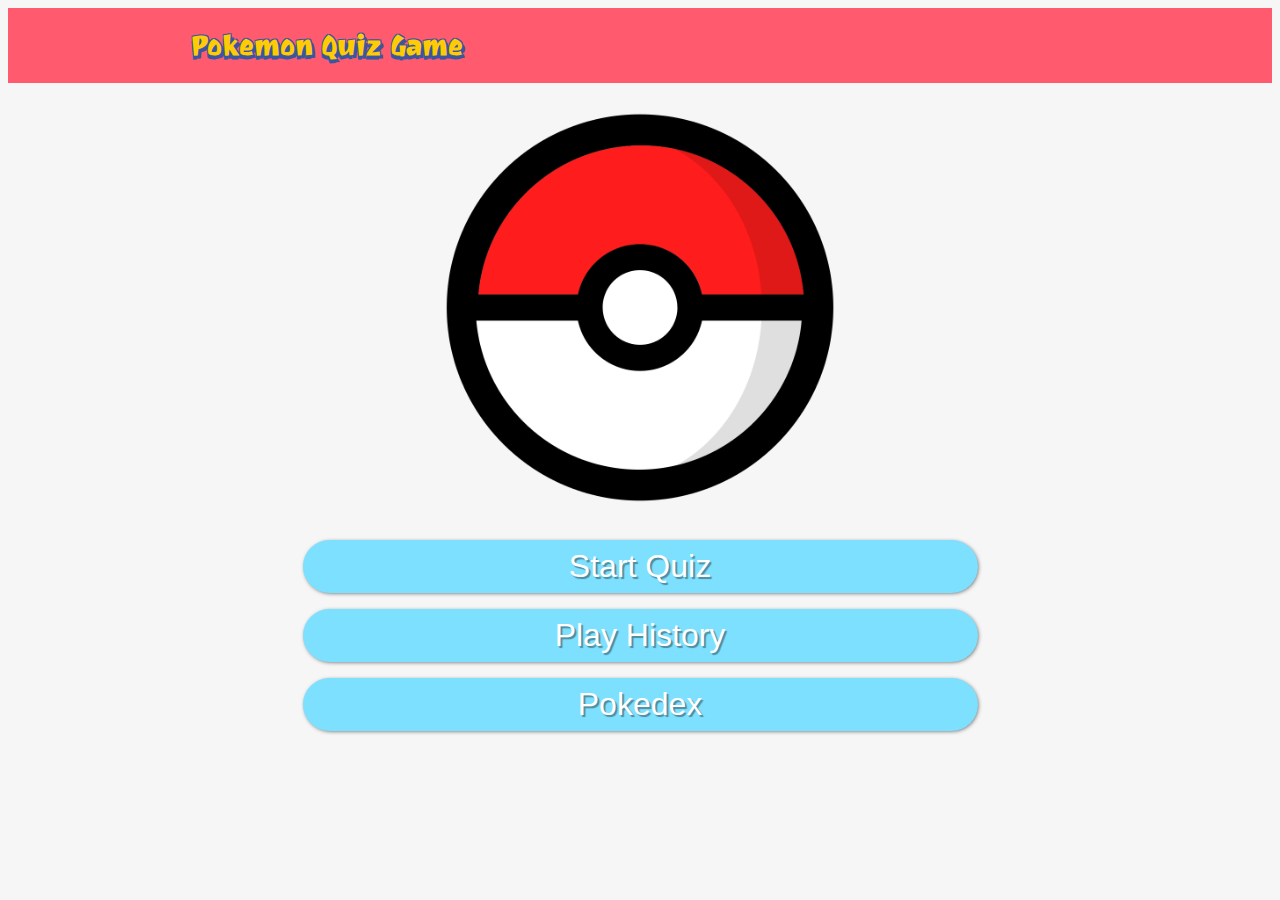
==== index.html @ 1983422f "Fixed headers and removing resetButton for now" ====
<!DOCTYPE html>
<html lang="en">
<head>
  <meta charset="UTF-8">
  <meta name="viewport" content="width=device-width, initial-scale=1.0">
  <title>AJAX Project</title>
  <link href="https://fonts.googleapis.com/css?family=Joti+One" rel="stylesheet">
  <link rel="stylesheet" crossorigin="anonymous"
  href="https://cdnjs.cloudflare.com/ajax/libs/font-awesome/5.14.0/css/all.min.css"
  integrity="sha512-1PKOgIY59xJ8Co8+NE6FZ+LOAZKjy+KY8iq0G4B3CyeY6wYHN3yt9PW0XpSriVlkMXe40PTKnXrLnZ9+fkDaog==">
  <link rel="icon" href="images/favicon.ico">
  <link rel="stylesheet" href="css/reset.css">
  <link rel="stylesheet" href="css/layout.css">
  <link rel="stylesheet" href="css/styles.css">

</head>
<body>
  <!-- modal -->
  <div class="modal-background hidden">
    <div class="modal">
      <div class="modal-text row justify-center">
        <h1>What is your name?</h1>
        <input type="text" name="name" id="name" minlength="2">
      </div>
      <div class="row justify-evenly">
        <button id="cancel">Cancel</button>
        <button type="submit" id="submit">Submit</button>
      </div>
    </div>
  </div>
  <header>
    <div class="nav row container">
      <h1 class="navh1 pokemon-font">Pokemon Quiz Game</h1>
      <h2 class="navh2 pokemon-font hidden"><a href="#">Home</a></h2>
    </div>
  </header>
    <main>
      <!-- dataview for home -->
      <div class="container" data-view="home">
        <div class="logo row justify-center">
          <img src="images/pokeball.png" alt="">
        </div>
        <div id="start" class="row justify-center">
          <button>Start Quiz</button>
        </div>
        <div class="row justify-center">
          <button>Play History</button>
        </div>
        <div class="row justify-center">
          <button>Pokedex</button>
        </div>
      </div>

      <!-- dataview for quiz -->
      <div id="quiz" class="container hidden" data-view="quiz">
        <div class="row justify-center">
          <div class="progress-circles row justify-evenly">
            <div class="col-tenth text-center text-center"><i class="fas fa-circle"></i></div>
            <div class="col-tenth text-center"><i class="fas fa-circle"></i></div>
            <div class="col-tenth text-center"><i class="fas fa-circle"></i></div>
            <div class="col-tenth text-center"><i class="fas fa-circle"></i></div>
            <div class="col-tenth text-center"><i class="fas fa-circle"></i></div>
            <div class="col-tenth text-center"><i class="fas fa-circle"></i></div>
            <div class="col-tenth text-center"><i class="fas fa-circle"></i></div>
            <div class="col-tenth text-center"><i class="fas fa-circle"></i></div>
            <div class="col-tenth text-center"><i class="fas fa-circle"></i></div>
            <div class="col-tenth text-center"><i class="fas fa-circle"></i></div>
          </div>
        </div> <!--end of progress-circles row-->
        <div class="row quizImage justify-center">

        </div>
      </div>
    </main>
  <script src="js/lodash.js"></script>
  <script src="js/data.js"></script>
  <script src="js/main.js"></script>
</body>
</html>
---- css/layout.css ----
.hidden {
  display: none !important;
}

.container {
  max-width: 575px;
  margin: 0 auto;
  padding: 0 1.5rem;
}

.row {
  display: flex;
  flex-wrap: wrap;
}

.column-full,
.column-half {
  width: 100%;
}

.justify-evenly {
  justify-content: space-evenly;
}

.justify-center {
    justify-content: center;
}

.justify-end {
  justify-content: flex-end;
}

.row img {
  width: 75%;
}

.row button {
  margin-bottom: 2rem;
}

/* For desktop screens */
@media screen and (min-width: 768px) {
  .container {
    max-width: 900px;
  }

  .column-full,
  .column-half {
    padding: 0 0.75rem;
  }

  .column-half {
    width: 40%;
  }

  .logo img {
      width: 100%;
  }

  .row img {
      width: 50%;
  }

  .row button {
    margin-bottom: 0.5rem;
  }

}
---- css/styles.css ----
.pokemon-font {
  font-family: 'Joti One', cursive;
  color: #FFCB04;
  text-shadow: 3px 3px 0 #39569E,
    -1px -1px 0 #39569E,
    1px -1px 0 #39569E,
    -1px 4px 0 #39569E,
    1px 1px 0 #39569E;
}

header {
    background-color: #FF5A6E;
}

body {
    background-color: #F6F6F6;
}


.nav h1 {
    font-size: 1.75rem;
}
.nav h2 {
    margin: 0.25rem 0;
    padding: 1rem 0;
}


.nav a{
    padding: 0.3rem 0;
    color: #FFCB04;
    text-decoration: none;
}

.nav {
    justify-content: space-between
}

button {
    border: none;
    background-color: #7DE0FF;
    color: white;
    font-size: 2rem;
    padding: 0.5rem;
    width: 75%;
    margin: 0.5rem 0;
}

button:hover {
    background-color: rgb(100, 185, 211);
}

button {
    text-shadow: 2px 2px 1px rgba(0, 0, 0, 0.379);
    border-radius: 5rem;
    box-shadow: 1px 1px 4px -1px rgba(107, 79, 79, 0.65);
    -webkit-box-shadow: 1px 1px 4px -1px rgba(0, 0, 0, 0.65);
    -moz-box-shadow: 1px 1px 4px -1px rgba(0, 0, 0, 0.65);
}

button:hover {
    cursor: pointer;
}

.modal-background {
    width: 100%;
    height: 100vh;
    position: absolute;
    background-color: rgba(0, 0, 0, 0.500);
}

.modal {
    background-color: white;
    width: 80%;
    height: 45%;
    margin: 10% auto;
    border-radius: 5rem;
    border: 10px solid #FF5A6E;
}

.modal-text {
    margin-top: 2rem;
}

.modal-text input {
    width: 85%;
    height: 3rem;
    border-radius: 5rem;
    font-size: 1.5rem;
    text-align: center;
    color: rgb(58, 58, 58);
}

.modal-text input {
    outline-width: 0;
}

.modal button {
    width: 30%;
    margin-top: 2rem;
}

.progress-circles {
    width: 100%;
    padding: 0 2%;
    border: 2px solid rgba(0, 0, 0, 0.392);
    border-radius: 5rem;
    height: 2rem;
    background-color: white;
    padding-top: 0.5rem;
    margin-top: 2%;
    color: #7DE0FF;
    font-size: 1rem;
    /* text and border shadow */
    text-shadow: 2px 2px 1px rgba(0, 0, 0, 0.379);
    border-radius: 5rem;
    box-shadow: 1px 1px 4px -1px rgba(107, 79, 79, 0.65);
    -webkit-box-shadow: 1px 1px 4px -1px rgba(0, 0, 0, 0.65);
    -moz-box-shadow: 1px 1px 4px -1px rgba(0, 0, 0, 0.65);
}


.blueBackground {
    background-color: #7DE0FF;
}

/* Loading Bar  */
.bar {
    margin-top: 0.5rem;
    border: 1px solid black;
    height: 0.75rem;
    width: 100%;
    border-radius: 1rem;
    background-color: white;
}

.in {
  /* animation name, duration, timing-function, iteration, sets final state */
    animation: fill 10s linear 1 forwards;
    height: 100%;
    background-color: #00FF57;
    border-radius: 1rem;
}

@keyframes fill {
    0% {
        width: 100%;
    }
    50% {
        background-color: yellow;
    }
    100% {
        width: 0%;
        background-color: red;
    }
}

.silhouette {
    filter: brightness(0);
}

.white-button {
    background-color: white;
    color: #FF5A6E;
    text-shadow: none;
    margin: 0;
}

.row .white-button {
    margin-bottom: 0.5rem;
}

.quizImage img {
    width: 65%;
}

.icon {
    height: 18px;
    max-width: 18px;
}
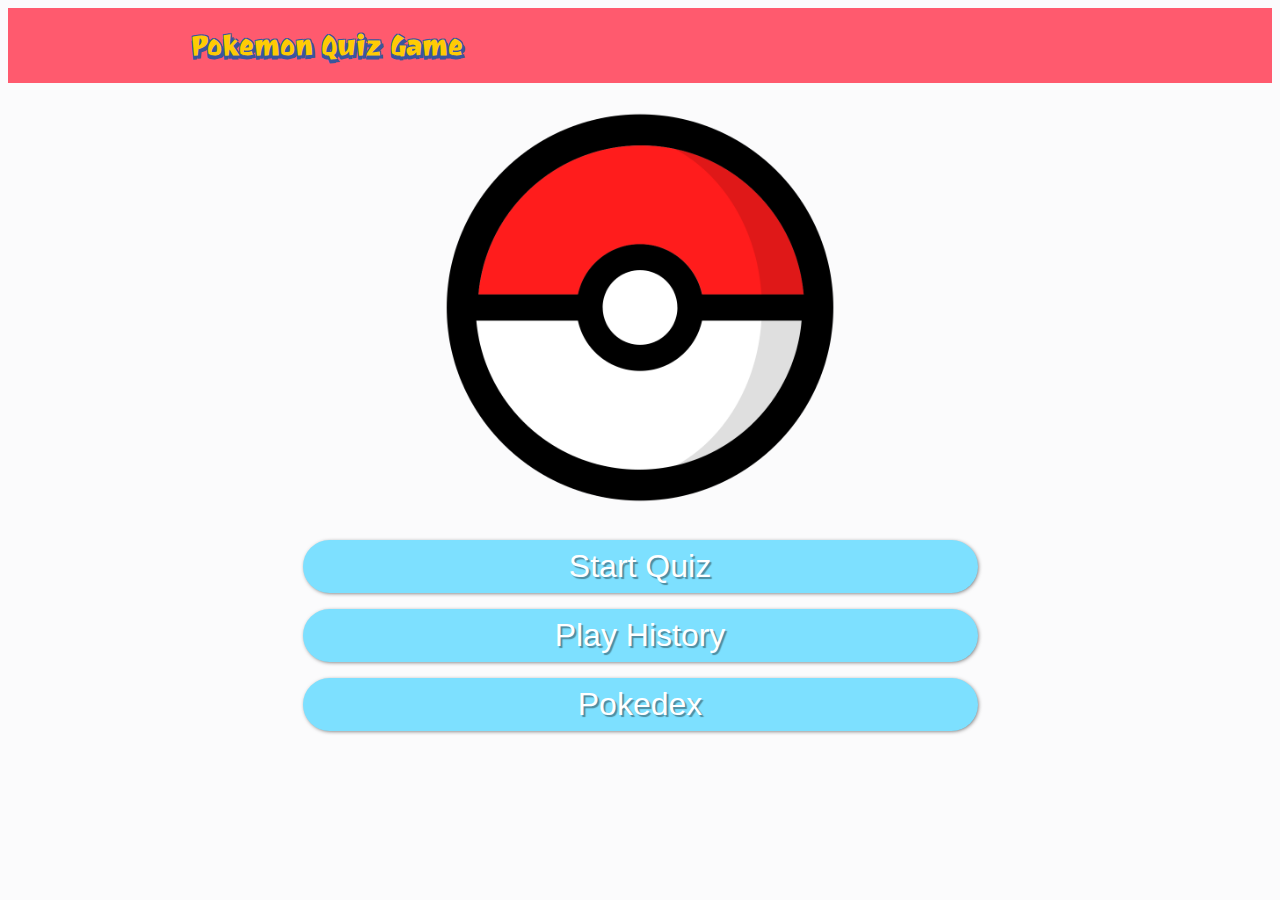
==== commit 6121fc1d: "User can now click playHistory which generates dom trees for every past match. Generates the trainer" ====
--- a/index.html
+++ b/index.html
@@ -18,13 +18,31 @@
   <!-- modal -->
   <div class="modal-background hidden">
     <div class="modal">
+      <form>
+        <div class="modal-text row justify-center">
+          <h1>What is your name?</h1>
+          <input type="text" name="name" id="name" minlength="2" required>
+        </div>
+        <div class="row justify-evenly">
+          <button id="cancel">Cancel</button>
+          <button type="submit" id="submit">Submit</button>
+        </div>
+      </form>
+    </div>
+  </div>
+  <div id="quizModal" class="modal-background hidden">
+    <div class="modal">
       <div class="modal-text row justify-center">
-        <h1>What is your name?</h1>
-        <input type="text" name="name" id="name" minlength="2">
+        <div class="column-full justify-center row">
+          <h1>Nicely done!</h1>
+        </div>
+        <div class="column-full justify-center row">
+          <h2 class="quizScore"></h2>
+        </div>
       </div>
       <div class="row justify-evenly">
-        <button id="cancel">Cancel</button>
-        <button type="submit" id="submit">Submit</button>
+        <button id="retry">Retry</button>
+        <button id="home" type="click">Home Page</button>
       </div>
     </div>
   </div>
@@ -41,13 +59,13 @@
           <img src="images/pokeball.png" alt="">
         </div>
         <div id="start" class="row justify-center">
-          <button>Start Quiz</button>
+          <button class="menuButtons">Start Quiz</button>
+        </div>
+        <div id="playHistory" class="row justify-center">
+          <button class="menuButtons">Play History</button>
         </div>
         <div class="row justify-center">
-          <button>Play History</button>
-        </div>
-        <div class="row justify-center">
-          <button>Pokedex</button>
+          <button class="menuButtons">Pokedex</button>
         </div>
       </div>
 
@@ -68,11 +86,15 @@
           </div>
         </div> <!--end of progress-circles row-->
         <div class="row quizImage justify-center">
+        </div>
+      </div>
+      <!-- dataview for pastGames -->
+      <div id="pastGames" class="container hidden" data-view="pastGames">
 
-        </div>
       </div>
     </main>
   <script src="js/lodash.js"></script>
+  <script src="js/pokemon.js"></script>
   <script src="js/data.js"></script>
   <script src="js/main.js"></script>
 </body>
--- a/css/styles.css
+++ b/css/styles.css
@@ -13,7 +13,7 @@
 }
 
 body {
-    background-color: #F6F6F6;
+    background-color: #FBFBFC
 }
 
 
@@ -170,11 +170,31 @@
     margin-bottom: 0.5rem;
 }
 
-.quizImage img {
-    width: 65%;
+.quizContainer img {
+    width: 55%;
 }
 
 .icon {
     height: 18px;
     max-width: 18px;
+}
+
+.trainerData {
+    margin-top: 1rem;
+    border: 0.2rem solid black;
+    border-radius: 5rem;
+    background-color: white;
+}
+
+.miniPokemon img{
+    width: 15%;
+    margin: 0 2.5%;
+}
+
+.justify-center-self {
+    justify-self: center;
+}
+
+#pastGames h1 {
+    margin: 5px;
 }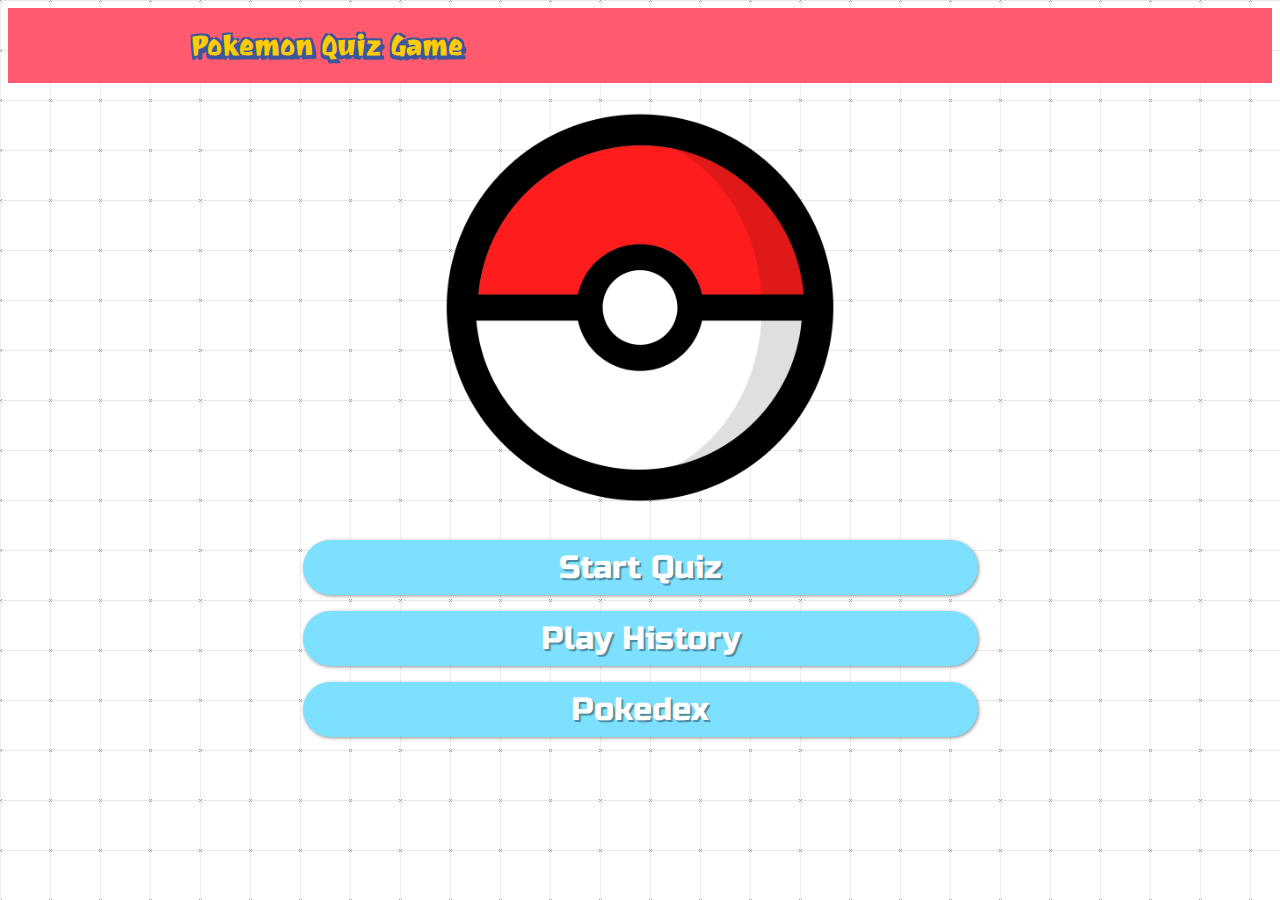
==== commit 034da3b6: "Pokedex functionality working" ====
--- a/index.html
+++ b/index.html
@@ -8,13 +8,16 @@
   <link rel="stylesheet" crossorigin="anonymous"
   href="https://cdnjs.cloudflare.com/ajax/libs/font-awesome/5.14.0/css/all.min.css"
   integrity="sha512-1PKOgIY59xJ8Co8+NE6FZ+LOAZKjy+KY8iq0G4B3CyeY6wYHN3yt9PW0XpSriVlkMXe40PTKnXrLnZ9+fkDaog==">
-  <link rel="icon" href="images/favicon.ico">
+  <link rel="icon" href="images/pokeball.png">
+  <link rel="preconnect" href="https://fonts.googleapis.com">
+  <link rel="preconnect" href="https://fonts.gstatic.com" crossorigin>
+  <link href="https://fonts.googleapis.com/css2?family=Russo+One&display=swap" rel="stylesheet">
   <link rel="stylesheet" href="css/reset.css">
   <link rel="stylesheet" href="css/layout.css">
   <link rel="stylesheet" href="css/styles.css">
 
 </head>
-<body>
+<body class="animated-background">
   <!-- modal -->
   <div class="modal-background hidden">
     <div class="modal">
@@ -64,11 +67,10 @@
         <div id="playHistory" class="row justify-center">
           <button class="menuButtons">Play History</button>
         </div>
-        <div class="row justify-center">
+        <div id="menuPokedex" class="row justify-center">
           <button class="menuButtons">Pokedex</button>
         </div>
       </div>
-
       <!-- dataview for quiz -->
       <div id="quiz" class="container hidden" data-view="quiz">
         <div class="row justify-center">
@@ -90,7 +92,38 @@
       </div>
       <!-- dataview for pastGames -->
       <div id="pastGames" class="container hidden" data-view="pastGames">
-
+      </div>
+      <!--dataview for pokedex-->
+      <div id="pokedex" class="container hidden" data-view="pokedex">
+        <div class="justify-center row screenBorder">
+          <div class="justify-center row screen">
+            <div class="row justify-center pokedexPokemonImage">
+              <h1 class></h1>
+            </div>
+            <div class="row justify-evenly">
+              <div class="stats column-half">
+                <!-- Pokedex stats -->
+              </div>
+            </div>
+          </div>
+        </div>
+        <div class="row">
+          <div class="search">
+            <input class="pokemonSearch" type="text" placeholder="Enter Pokemon Name">
+          </div>
+          <div class="pokedexButtons row">
+            <div class="square"></div>           
+           <div class="square2"></div>
+           <div class="square3"></div>
+           <div class="square4"></div>
+            <div class="square5"></div>
+            <div class="circleA"></div>
+            <div class="circleB"></div>
+            <div class="button pokedexSubmit">
+              <button>Search</button>
+            </div>
+          </div>
+        </div>
       </div>
     </main>
   <script src="js/lodash.js"></script>
--- a/css/styles.css
+++ b/css/styles.css
@@ -1,11 +1,11 @@
 .pokemon-font {
   font-family: 'Joti One', cursive;
   color: #FFCB04;
-  text-shadow: 3px 3px 0 #39569E,
-    -1px -1px 0 #39569E,
-    1px -1px 0 #39569E,
-    -1px 4px 0 #39569E,
-    1px 1px 0 #39569E;
+  text-shadow: 4px 4px 0 #39569E,
+    -2px -2px 0 #39569E,
+    2px -2px 0 #39569E,
+    -2px 4px 0 #39569E,
+    2px 2px 0 #39569E;
 }
 
 header {
@@ -13,7 +13,31 @@
 }
 
 body {
-    background-color: #FBFBFC
+  background-color: #FBFBFC;
+  font-family: 'Russo One',sans-serif;
+  color: #FF5A6E;
+}
+
+.animated-background {
+  background: url([data-uri]) repeat 0 0;
+
+  -webkit-animation: bg-scrolling-reverse .92s infinite;
+  /* Safari 4+ */
+  -moz-animation: bg-scrolling-reverse .92s infinite;
+  /* Fx 5+ */
+  -o-animation: bg-scrolling-reverse .92s infinite;
+  /* Opera 12+ */
+  animation: bg-scrolling-reverse .92s infinite;
+  /* IE 10+ */
+  -webkit-animation-timing-function: linear;
+  -moz-animation-timing-function: linear;
+  -o-animation-timing-function: linear;
+  animation-timing-function: linear;
+}
+@keyframes bg-scrolling-reverse {
+  100% {
+    background-position: 50px 50px;
+  }
 }
 
 
@@ -37,6 +61,7 @@
 }
 
 button {
+    font-family: 'Russo One', sans-serif;
     border: none;
     background-color: #7DE0FF;
     color: white;
@@ -186,10 +211,6 @@
     background-color: white;
 }
 
-.miniPokemon img{
-    width: 15%;
-    margin: 0 2.5%;
-}
 
 .justify-center-self {
     justify-self: center;
@@ -197,4 +218,177 @@
 
 #pastGames h1 {
     margin: 5px;
+}
+
+.rotom {
+    background-color: #FF5A6E;
+}
+
+.screenBorder {
+    width: 100%;
+    height: 30rem;
+    background-color: whitesmoke;
+    border-radius: 1.5rem;
+    border-bottom-left-radius: 5rem;
+    border: 0.5rem solid black;
+}
+
+.screen {
+    width: 90%;
+    height: 25rem;
+    background-color: rgb(140, 240, 238);
+    align-self: center;
+    border-radius: 1rem;
+    border-bottom-left-radius: 5rem;
+    border: 0.25rem solid black;
+}
+
+.search {
+    margin-top: 10%;
+    width: 50%;
+}
+
+.search input {
+    height: 3rem;
+    border-radius: 15rem;
+    background-color: rgb(146, 230, 146);
+    width: 100%;
+}
+
+.pokedexButtons {
+    width: 50%;
+    position:relative;
+}
+
+.square {
+    position: absolute;
+    width: 15%;
+    height: 50%;
+    background-color: black;
+    margin-top: 20%;
+    margin-left: 25%;
+    z-index: 1;
+    border-bottom: none;
+    border-top-left-radius: .5rem;
+    border-top-right-radius: .5rem;
+}
+
+.square2 {
+  position: absolute;
+  width: 15%;
+  height: 50%;
+  background-color: black;
+  margin-top: 35%;
+  margin-left: 10%;
+    border-right: none;
+    border-top-left-radius: 0.5rem;
+    border-bottom-left-radius: 0.5rem;
+}
+
+.square3 {
+  position: absolute;
+  width: 15%;
+  height: 50%;
+  background-color: black;
+  margin-top: 35%;
+  margin-left: 25%;
+}
+
+.square4 {
+    position: absolute;
+    width: 15%;
+    height: 50%;
+    background-color: black;
+    margin-top: 35%;
+    margin-left: 40%;
+    border-left: none;
+    border-top-right-radius: 0.5rem;
+    border-bottom-right-radius: 0.5rem;
+}
+
+.square5 {
+      position: absolute;
+      width: 15%;
+      height: 50%;
+      background-color: black;
+      margin-top: 50%;
+      margin-left: 25%;
+      border-top: none;
+      border-bottom-left-radius: 0.5rem;
+      border-bottom-right-radius: 0.5rem;
+}
+
+.circleA {
+    position: absolute;
+    width: 20%;
+    height: 55%;
+    background-color: rgba(65, 176, 18, 0.845);
+    border-radius: 50%;
+    margin-left: 90%;
+    margin-top: 20%;
+    border: 1px black solid;
+}
+
+.circleB {
+  position: absolute;
+  width: 20%;
+  height: 55%;
+  background-color: rgba(85, 151, 222, 0.845);
+  border-radius: 50%;
+  margin-left: 70%;
+  margin-top: 40%;
+  border: 1px black solid;
+}
+
+.circleA:hover {
+    background-color: rgb(40, 69, 12)
+}
+
+.circleB:hover {
+    background-color: rgb(7, 59, 155);
+}
+.search input {
+    text-align: center;
+    font-size: 1.25rem;
+    outline-width: 0;
+
+}
+
+.pokedexSubmit {
+    position: absolute;
+    margin-left: -50%;
+    margin-top: 40%;
+    width: 60%;
+}
+
+.pokedexSubmit button {
+    background-color: rgb(74, 174, 228);
+    border: 2px solid black;
+    font-size: 1.5rem;
+}
+
+.pokedexSubmit button:hover {
+    background-color: rgb(20, 95, 135);
+}
+
+.pokedexPokemonImage {
+    width: 100%;
+}
+
+.blue-font {
+    color:rgb(74, 174, 228);
+}
+
+.light-background {
+    background-color: rgb(243, 244, 235);
+}
+
+#pokedex {
+    font-size: 1rem;
+    color: black;
+
+}
+
+#pokedex img {
+    width: 40%;
 }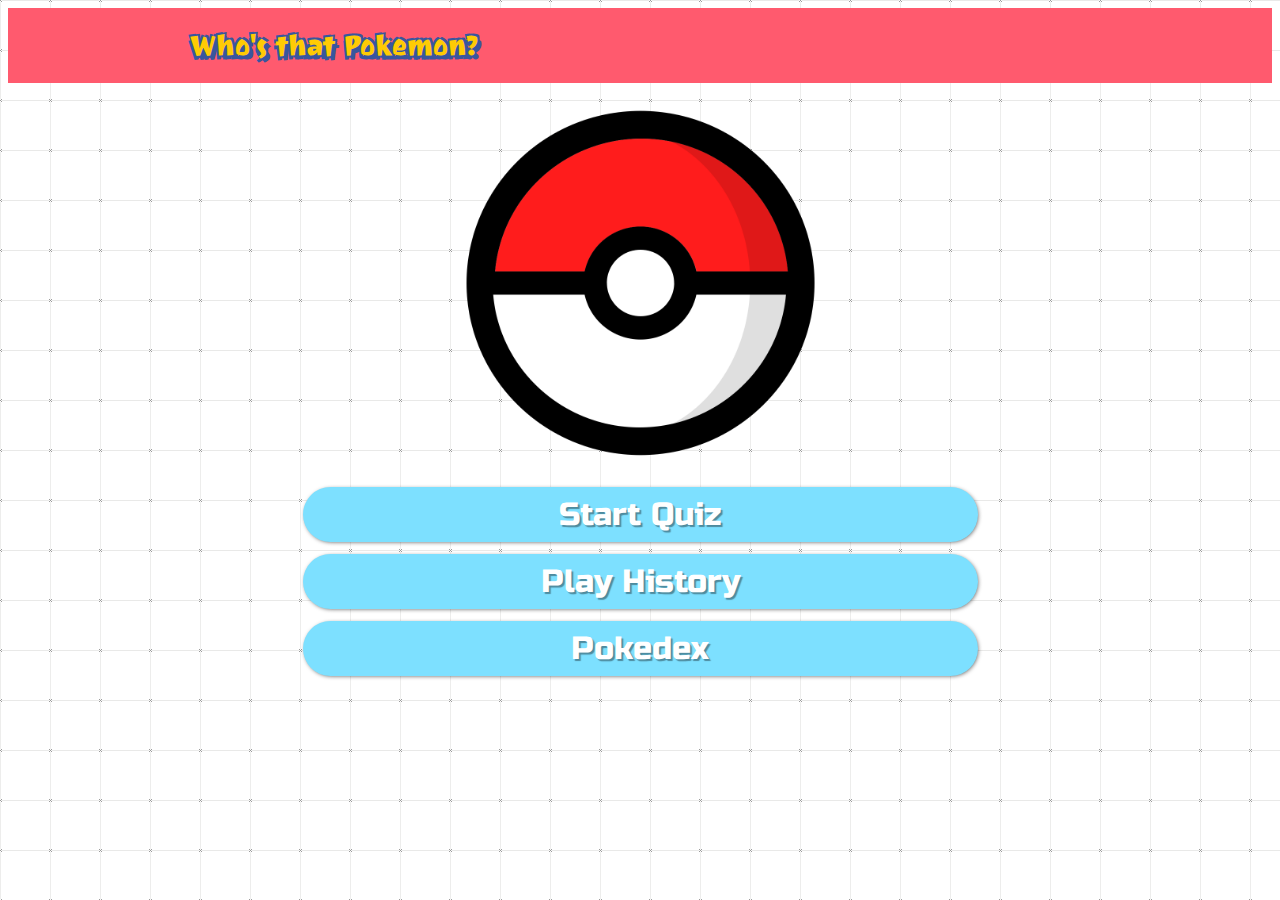
==== commit 067d43ae: "Added Open Graph meta tags to project" ====
--- a/index.html
+++ b/index.html
@@ -3,7 +3,12 @@
 <head>
   <meta charset="UTF-8">
   <meta name="viewport" content="width=device-width, initial-scale=1.0">
-  <title>AJAX Project</title>
+  <meta property="og:title" content="Who's That Pokemon?">
+  <meta property="og:description" content="A web application for Pokemon enthusiasts who want to re-experience the classic, “Who’s that Pokemon?”.">
+  <meta property="og:image" content="https://i.gyazo.com/d706f978b6261457ce673ef12734a9da.png">
+  <meta property="og:url" content="https://petervila.github.io/whos-that-pokemon/">
+<meta name="twitter:card" content="summary_large_image">
+  <title>Who's That Pokemon?</title>
   <link href="https://fonts.googleapis.com/css?family=Joti+One" rel="stylesheet">
   <link rel="stylesheet" crossorigin="anonymous"
   href="https://cdnjs.cloudflare.com/ajax/libs/font-awesome/5.14.0/css/all.min.css"
@@ -33,6 +38,7 @@
       </form>
     </div>
   </div>
+  <!--Quiz Modal-->
   <div id="quizModal" class="modal-background hidden">
     <div class="modal">
       <div class="modal-text row justify-center">
@@ -49,9 +55,22 @@
       </div>
     </div>
   </div>
+  <div id="nidoranModal" class="modal-background hidden">
+    <div class="modal">
+      <div class="modal-text row justify-center">
+        <div class="column-full justify-center row">
+          <h1>Which Nidoran gender?</h1>
+        </div>
+      </div>
+      <div class="row justify-evenly">
+        <button id="male">Male</button>
+        <button id="female">Female</button>
+      </div>
+    </div>
+  </div>
   <header>
     <div class="nav row container">
-      <h1 class="navh1 pokemon-font">Pokemon Quiz Game</h1>
+      <h1 class="navh1 pokemon-font">Who's that Pokemon?</h1>
       <h2 class="navh2 pokemon-font hidden"><a href="#">Home</a></h2>
     </div>
   </header>
@@ -96,12 +115,11 @@
       <!--dataview for pokedex-->
       <div id="pokedex" class="container hidden" data-view="pokedex">
         <div class="justify-center row screenBorder">
-          <div class="justify-center row screen">
-            <div class="row justify-center pokedexPokemonImage">
-              <h1 class></h1>
-            </div>
-            <div class="row justify-evenly">
-              <div class="stats column-half">
+          <div class="row screen">
+            <div class="row justify-center pokedexPokemonImage pokedex-first-half"></div>
+            <div class="row justify-evenly column-full">
+              <div class="type text-center justify-center pokedex-first-half"></div>
+              <div class="stats pokedex-first-half">
                 <!-- Pokedex stats -->
               </div>
             </div>
@@ -112,13 +130,13 @@
             <input class="pokemonSearch" type="text" placeholder="Enter Pokemon Name">
           </div>
           <div class="pokedexButtons row">
-            <div class="square"></div>           
-           <div class="square2"></div>
-           <div class="square3"></div>
-           <div class="square4"></div>
-            <div class="square5"></div>
-            <div class="circleA"></div>
-            <div class="circleB"></div>
+            <div class="dPadTop"></div>           
+           <div class="dPadLeft"></div>
+           <div class="dPadMid"></div>
+           <div class="dPadRight"></div>
+            <div class="dPadBottom"></div>
+            <div class="pokedexGreenButton"></div>
+            <div class="pokedexBlueButton"></div>
             <div class="button pokedexSubmit">
               <button>Search</button>
             </div>
--- a/css/styles.css
+++ b/css/styles.css
@@ -19,15 +19,14 @@
 }
 
 .animated-background {
-  background: url([data-uri]) repeat 0 0;
-
-  -webkit-animation: bg-scrolling-reverse .92s infinite;
+  background: url('../images/square.png') repeat 0 0;
+  -webkit-animation: bg-scrolling-reverse 1.5s infinite;
   /* Safari 4+ */
-  -moz-animation: bg-scrolling-reverse .92s infinite;
+  -moz-animation: bg-scrolling-reverse 1.5s infinite;
   /* Fx 5+ */
-  -o-animation: bg-scrolling-reverse .92s infinite;
+  -o-animation: bg-scrolling-reverse 1.5s infinite;
   /* Opera 12+ */
-  animation: bg-scrolling-reverse .92s infinite;
+  animation: bg-scrolling-reverse 1.5s infinite;
   /* IE 10+ */
   -webkit-animation-timing-function: linear;
   -moz-animation-timing-function: linear;
@@ -68,7 +67,7 @@
     font-size: 2rem;
     padding: 0.5rem;
     width: 75%;
-    margin: 0.5rem 0;
+    margin: 0.25rem 0;
 }
 
 button:hover {
@@ -196,7 +195,13 @@
 }
 
 .quizContainer img {
-    width: 55%;
+    width: 45%;
+    max-height: 25rem;
+}
+
+.quizContainer button {
+    font-size: 1.5rem;
+    margin: .5rem;
 }
 
 .icon {
@@ -260,7 +265,7 @@
     position:relative;
 }
 
-.square {
+.dPadTop {
     position: absolute;
     width: 15%;
     height: 50%;
@@ -273,7 +278,7 @@
     border-top-right-radius: .5rem;
 }
 
-.square2 {
+.dPadLeft {
   position: absolute;
   width: 15%;
   height: 50%;
@@ -285,7 +290,7 @@
     border-bottom-left-radius: 0.5rem;
 }
 
-.square3 {
+.dPadMid {
   position: absolute;
   width: 15%;
   height: 50%;
@@ -294,7 +299,7 @@
   margin-left: 25%;
 }
 
-.square4 {
+.dPadRight {
     position: absolute;
     width: 15%;
     height: 50%;
@@ -306,7 +311,7 @@
     border-bottom-right-radius: 0.5rem;
 }
 
-.square5 {
+.dPadBottom {
       position: absolute;
       width: 15%;
       height: 50%;
@@ -318,7 +323,7 @@
       border-bottom-right-radius: 0.5rem;
 }
 
-.circleA {
+.pokedexGreenButton {
     position: absolute;
     width: 20%;
     height: 55%;
@@ -329,7 +334,7 @@
     border: 1px black solid;
 }
 
-.circleB {
+.pokedexBlueButton {
   position: absolute;
   width: 20%;
   height: 55%;
@@ -386,9 +391,127 @@
 #pokedex {
     font-size: 1rem;
     color: black;
-
 }
 
 #pokedex img {
-    width: 40%;
+    max-width: 35%;
+    margin-top: 1rem;
+    margin-right: 3rem;
+}
+
+.pokedexPokemonImage h1{
+    margin-top: 5rem;
+    margin-left: 1rem;
+    font-size: 1.75rem;
+    color: rgb(11, 103, 98);
+}
+
+li {
+    list-style: none;
+    color: rgb(11, 103, 98);
+    margin-left: 2rem;
+}
+
+ul {
+    border: .4rem solid rgba(11, 103, 98, 0.427);
+    border-radius: 1rem;
+    margin-right: 1rem;
+    padding: 0.5rem;
+    position: relative;
+    bottom: 5rem;
+}
+
+.type {
+    margin-top: 1rem;
+}
+.type h1 {
+    padding: 0;
+    margin: 0;
+}
+
+.typeColor {
+    border: 1px solid black;
+    color: black;
+    font-size: 0.75rem;
+    width: 80%;
+    margin-left: 2rem;
+    border-radius: 1rem;
+    margin-bottom: 0.5rem;
+}
+
+.normal {
+    background-color: rgb(255, 255, 255);
+}
+
+.fight {
+    background-color: rgb(140, 37, 0);
+}
+
+.flying {
+    background-color: rgb(159, 119, 159);
+}
+
+.poison {
+    background-color: purple;
+}
+
+.ground {
+    background-color: rgb(232, 168, 100);
+}
+
+.rock {
+    background-color: rgb(126, 74, 19);
+}
+
+.bug {
+    background-color: rgb(105, 171, 40);
+}
+
+.ghost {
+    background-color: rgb(108, 59, 136);
+}
+
+.steel {
+    background-color: silver;
+}
+
+.fire {
+    background-color: rgb(211, 76, 35);
+}
+
+.water {
+    background-color: steelblue;
+}
+
+.grass {
+    background-color: rgb(38, 152, 38);
+}
+
+.electric {
+    background-color: rgb(252, 252, 36);
+}
+
+.psychic {
+    background-color: rgb(187, 90, 107);
+}
+
+.ice {
+    background-color: rgb(98, 226, 255);
+}
+
+.dragon {
+    background-color: rgb(95, 30, 247);
+}
+
+.dark {
+    background-color: rgb(48, 46, 46);
+}
+
+.fairy {
+    background-color: pink;
+}
+
+.logo img {
+    width: 45%;
+    max-height: 25rem;
 }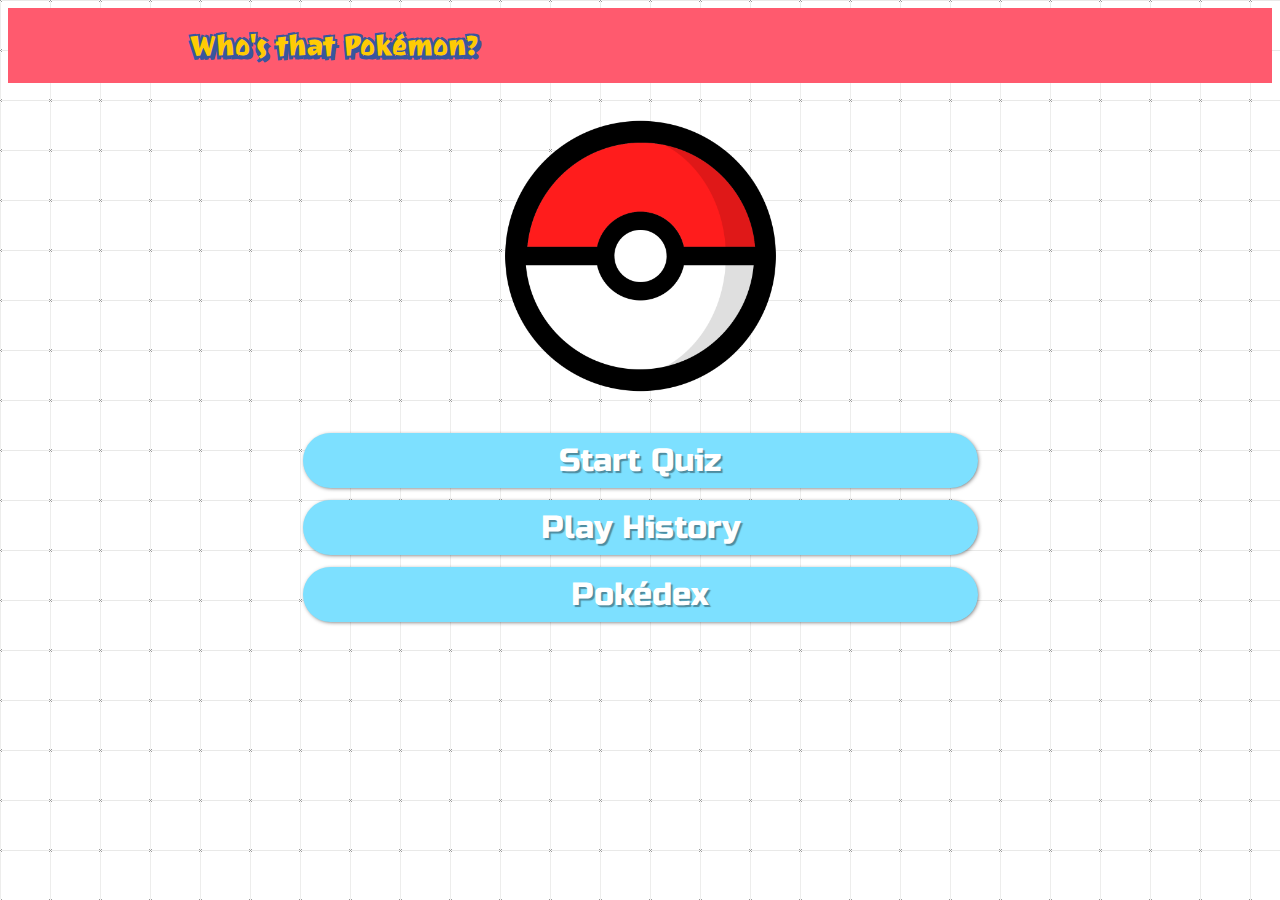
==== commit efa61204: "Merge pull request #13 from PeterVila/project-interfaces" ====
--- a/index.html
+++ b/index.html
@@ -4,15 +4,16 @@
   <meta charset="UTF-8">
   <meta name="viewport" content="width=device-width, initial-scale=1.0">
   <meta property="og:title" content="Who's That Pokemon?">
-  <meta property="og:description" content="A web application for Pokemon enthusiasts who want to re-experience the classic, “Who’s that Pokemon?”.">
-  <meta property="og:image" content="https://i.gyazo.com/d706f978b6261457ce673ef12734a9da.png">
+  <meta property="og:description"
+    content="A web application for Pokemon enthusiasts who want to re-experience the classic, “Who’s that Pokemon?”.">
+  <meta property="og:image" content="https://i.gyazo.com/3e8e0ad24394f448d6947f84ce034423.png">
   <meta property="og:url" content="https://petervila.github.io/whos-that-pokemon/">
-<meta name="twitter:card" content="summary_large_image">
+  <meta name="twitter:card" content="summary_large_image">
   <title>Who's That Pokemon?</title>
   <link href="https://fonts.googleapis.com/css?family=Joti+One" rel="stylesheet">
   <link rel="stylesheet" crossorigin="anonymous"
-  href="https://cdnjs.cloudflare.com/ajax/libs/font-awesome/5.14.0/css/all.min.css"
-  integrity="sha512-1PKOgIY59xJ8Co8+NE6FZ+LOAZKjy+KY8iq0G4B3CyeY6wYHN3yt9PW0XpSriVlkMXe40PTKnXrLnZ9+fkDaog==">
+    href="https://cdnjs.cloudflare.com/ajax/libs/font-awesome/5.14.0/css/all.min.css"
+    integrity="sha512-1PKOgIY59xJ8Co8+NE6FZ+LOAZKjy+KY8iq0G4B3CyeY6wYHN3yt9PW0XpSriVlkMXe40PTKnXrLnZ9+fkDaog==">
   <link rel="icon" href="images/pokeball.png">
   <link rel="preconnect" href="https://fonts.googleapis.com">
   <link rel="preconnect" href="https://fonts.gstatic.com" crossorigin>
@@ -20,10 +21,8 @@
   <link rel="stylesheet" href="css/reset.css">
   <link rel="stylesheet" href="css/layout.css">
   <link rel="stylesheet" href="css/styles.css">
-
 </head>
 <body class="animated-background">
-  <!-- modal -->
   <div class="modal-background hidden">
     <div class="modal">
       <form>
@@ -38,15 +37,14 @@
       </form>
     </div>
   </div>
-  <!--Quiz Modal-->
-  <div id="quizModal" class="modal-background hidden">
+  <div id="quiz-modal" class="modal-background hidden">
     <div class="modal">
       <div class="modal-text row justify-center">
         <div class="column-full justify-center row">
-          <h1>Nicely done!</h1>
+          <h1 class="quiz-ending-phrase">test</h1>
         </div>
         <div class="column-full justify-center row">
-          <h2 class="quizScore"></h2>
+          <h2 class="quiz-score"></h2>
         </div>
       </div>
       <div class="row justify-evenly">
@@ -55,7 +53,7 @@
       </div>
     </div>
   </div>
-  <div id="nidoranModal" class="modal-background hidden">
+  <div id="nidoran-modal" class="modal-background hidden">
     <div class="modal">
       <div class="modal-text row justify-center">
         <div class="column-full justify-center row">
@@ -68,85 +66,94 @@
       </div>
     </div>
   </div>
+  <div id="error-modal" class="modal-background hidden">
+    <div class="modal">
+      <div class="modal-text row justify-center">
+        <div class="column-full justify-center row">
+          <h1>Please type in a valid Pokemon name!</h1>
+        </div>
+      </div>
+      <div class="row justify-evenly">
+        <button id="understood">Okay!</button>
+      </div>
+    </div>
+  </div>
   <header>
     <div class="nav row container">
-      <h1 class="navh1 pokemon-font">Who's that Pokemon?</h1>
+      <h1 class="navh1 pokemon-font">Who's that Pok&eacute;mon?</h1>
       <h2 class="navh2 pokemon-font hidden"><a href="#">Home</a></h2>
     </div>
   </header>
-    <main>
-      <!-- dataview for home -->
-      <div class="container" data-view="home">
-        <div class="logo row justify-center">
-          <img src="images/pokeball.png" alt="">
-        </div>
-        <div id="start" class="row justify-center">
-          <button class="menuButtons">Start Quiz</button>
-        </div>
-        <div id="playHistory" class="row justify-center">
-          <button class="menuButtons">Play History</button>
-        </div>
-        <div id="menuPokedex" class="row justify-center">
-          <button class="menuButtons">Pokedex</button>
+  <main>
+    <div class="container" data-view="home">
+      <div class="logo row justify-center">
+        <img id="logo" src="images/pokeball.png" alt="">
+      </div>
+      <div class="row justify-center">
+        <button id="start" class="menuButtons">Start Quiz</button>
+      </div>
+      <div class="row justify-center">
+        <button id="play-history" class="menu-buttons">Play History</button>
+      </div>
+      <div class="row justify-center">
+        <button id="menu-pokedex" class="menu-buttons">Pok&eacute;dex</button>
+      </div>
+    </div>
+    <div id="quiz" class="container hidden" data-view="quiz">
+      <div class="row justify-center">
+        <div class="progress-circles row justify-evenly">
+          <div class="col-tenth text-center text-center"><i class="fas fa-circle"></i></div>
+          <div class="col-tenth text-center"><i class="fas fa-circle"></i></div>
+          <div class="col-tenth text-center"><i class="fas fa-circle"></i></div>
+          <div class="col-tenth text-center"><i class="fas fa-circle"></i></div>
+          <div class="col-tenth text-center"><i class="fas fa-circle"></i></div>
+          <div class="col-tenth text-center"><i class="fas fa-circle"></i></div>
+          <div class="col-tenth text-center"><i class="fas fa-circle"></i></div>
+          <div class="col-tenth text-center"><i class="fas fa-circle"></i></div>
+          <div class="col-tenth text-center"><i class="fas fa-circle"></i></div>
+          <div class="col-tenth text-center"><i class="fas fa-circle"></i></div>
         </div>
       </div>
-      <!-- dataview for quiz -->
-      <div id="quiz" class="container hidden" data-view="quiz">
-        <div class="row justify-center">
-          <div class="progress-circles row justify-evenly">
-            <div class="col-tenth text-center text-center"><i class="fas fa-circle"></i></div>
-            <div class="col-tenth text-center"><i class="fas fa-circle"></i></div>
-            <div class="col-tenth text-center"><i class="fas fa-circle"></i></div>
-            <div class="col-tenth text-center"><i class="fas fa-circle"></i></div>
-            <div class="col-tenth text-center"><i class="fas fa-circle"></i></div>
-            <div class="col-tenth text-center"><i class="fas fa-circle"></i></div>
-            <div class="col-tenth text-center"><i class="fas fa-circle"></i></div>
-            <div class="col-tenth text-center"><i class="fas fa-circle"></i></div>
-            <div class="col-tenth text-center"><i class="fas fa-circle"></i></div>
-            <div class="col-tenth text-center"><i class="fas fa-circle"></i></div>
+      <div class="row quiz-image justify-center">
+        <div class="lds-dual-ring"></div>
+      </div>
+    </div>
+    <div id="past-games" class="container hidden" data-view="past-games">
+    </div>
+    <div id="pokedex" class="container hidden" data-view="pokedex">
+      <div class="justify-center row screen-border">
+        <div class="row screen">
+          <div class="row justify-center pokedex-pokemon-image pokedex-first-half">
           </div>
-        </div> <!--end of progress-circles row-->
-        <div class="row quizImage justify-center">
-        </div>
-      </div>
-      <!-- dataview for pastGames -->
-      <div id="pastGames" class="container hidden" data-view="pastGames">
-      </div>
-      <!--dataview for pokedex-->
-      <div id="pokedex" class="container hidden" data-view="pokedex">
-        <div class="justify-center row screenBorder">
-          <div class="row screen">
-            <div class="row justify-center pokedexPokemonImage pokedex-first-half"></div>
-            <div class="row justify-evenly column-full">
-              <div class="type text-center justify-center pokedex-first-half"></div>
-              <div class="stats pokedex-first-half">
-                <!-- Pokedex stats -->
-              </div>
-            </div>
-          </div>
-        </div>
-        <div class="row">
-          <div class="search">
-            <input class="pokemonSearch" type="text" placeholder="Enter Pokemon Name">
-          </div>
-          <div class="pokedexButtons row">
-            <div class="dPadTop"></div>           
-           <div class="dPadLeft"></div>
-           <div class="dPadMid"></div>
-           <div class="dPadRight"></div>
-            <div class="dPadBottom"></div>
-            <div class="pokedexGreenButton"></div>
-            <div class="pokedexBlueButton"></div>
-            <div class="button pokedexSubmit">
-              <button>Search</button>
+          <div class="row justify-evenly column-full">
+            <div class="type text-center justify-center pokedex-first-half"></div>
+            <div class="stats pokedex-first-half">
             </div>
           </div>
         </div>
       </div>
-    </main>
+      <div class="row">
+        <div class="search">
+          <input class="pokemon-search" type="text" placeholder="Enter Pokemon Name">
+        </div>
+        <div class="pokedex-buttons row">
+          <div class="dpad-top"></div>
+          <div class="dpad-left"></div>
+          <div class="dpad-mid"></div>
+          <div class="dpad-right"></div>
+          <div class="dpad-bottom"></div>
+          <div class="pokedex-green-button"></div>
+          <div class="pokedex-blue-button"></div>
+          <div class="button pokedex-submit">
+            <button>Search</button>
+          </div>
+        </div>
+      </div>
+    </div>
+  </main>
   <script src="js/lodash.js"></script>
   <script src="js/pokemon.js"></script>
   <script src="js/data.js"></script>
   <script src="js/main.js"></script>
 </body>
-</html>
+</html>--- a/css/styles.css
+++ b/css/styles.css
@@ -9,288 +9,305 @@
 }
 
 header {
-    background-color: #FF5A6E;
+  background-color: #FF5A6E;
 }
 
 body {
   background-color: #FBFBFC;
-  font-family: 'Russo One',sans-serif;
+  font-family: 'Russo One', sans-serif;
   color: #FF5A6E;
 }
 
 .animated-background {
   background: url('../images/square.png') repeat 0 0;
   -webkit-animation: bg-scrolling-reverse 1.5s infinite;
-  /* Safari 4+ */
   -moz-animation: bg-scrolling-reverse 1.5s infinite;
-  /* Fx 5+ */
   -o-animation: bg-scrolling-reverse 1.5s infinite;
-  /* Opera 12+ */
   animation: bg-scrolling-reverse 1.5s infinite;
-  /* IE 10+ */
   -webkit-animation-timing-function: linear;
   -moz-animation-timing-function: linear;
   -o-animation-timing-function: linear;
   animation-timing-function: linear;
 }
+
+.faster-animated-background {
+  background: url('../images/square.png') repeat 0 0;
+  -webkit-animation: bg-scrolling-reverse .20s infinite;
+  -moz-animation: bg-scrolling-reverse .20s infinite;
+  -o-animation: bg-scrolling-reverse .20s infinite;
+  animation: bg-scrolling-reverse .20s infinite;
+  -webkit-animation-timing-function: linear;
+  -moz-animation-timing-function: linear;
+  -o-animation-timing-function: linear;
+  animation-timing-function: linear;
+}
+
 @keyframes bg-scrolling-reverse {
   100% {
     background-position: 50px 50px;
   }
 }
 
-
 .nav h1 {
-    font-size: 1.75rem;
-}
+  font-size: 1.75rem;
+}
+
 .nav h2 {
-    margin: 0.25rem 0;
-    padding: 1rem 0;
-}
-
-
-.nav a{
-    padding: 0.3rem 0;
-    color: #FFCB04;
-    text-decoration: none;
+  margin: 0.25rem 0;
+  padding: 1rem 0;
+}
+
+.nav a {
+  padding: 0.3rem 0;
+  color: #FFCB04;
+  text-decoration: none;
 }
 
 .nav {
-    justify-content: space-between
+  justify-content: space-between
 }
 
 button {
-    font-family: 'Russo One', sans-serif;
-    border: none;
-    background-color: #7DE0FF;
-    color: white;
-    font-size: 2rem;
-    padding: 0.5rem;
-    width: 75%;
-    margin: 0.25rem 0;
+  font-family: 'Russo One', sans-serif;
+  border: none;
+  background-color: #7DE0FF;
+  color: white;
+  font-size: 2rem;
+  padding: 0.5rem;
+  width: 75%;
+  margin: 0.25rem 0;
 }
 
 button:hover {
-    background-color: rgb(100, 185, 211);
+  background-color: rgb(100, 185, 211);
+  transform: scale(1.05);
 }
 
 button {
-    text-shadow: 2px 2px 1px rgba(0, 0, 0, 0.379);
-    border-radius: 5rem;
-    box-shadow: 1px 1px 4px -1px rgba(107, 79, 79, 0.65);
-    -webkit-box-shadow: 1px 1px 4px -1px rgba(0, 0, 0, 0.65);
-    -moz-box-shadow: 1px 1px 4px -1px rgba(0, 0, 0, 0.65);
+  text-shadow: 2px 2px 1px rgba(0, 0, 0, 0.379);
+  border-radius: 5rem;
+  box-shadow: 1px 1px 4px -1px rgba(107, 79, 79, 0.65);
+  -webkit-box-shadow: 1px 1px 4px -1px rgba(0, 0, 0, 0.65);
+  -moz-box-shadow: 1px 1px 4px -1px rgba(0, 0, 0, 0.65);
 }
 
 button:hover {
-    cursor: pointer;
+  cursor: pointer;
 }
 
 .modal-background {
-    width: 100%;
-    height: 100vh;
-    position: absolute;
-    background-color: rgba(0, 0, 0, 0.500);
+  width: 100%;
+  min-height: -webkit-fill-available;
+  position: absolute;
+  background-color: rgba(0, 0, 0, 0.500);
+  z-index: 1;
 }
 
 .modal {
-    background-color: white;
-    width: 80%;
-    height: 45%;
-    margin: 10% auto;
-    border-radius: 5rem;
-    border: 10px solid #FF5A6E;
-}
+  background-color: white;
+  width: 80%;
+  min-height: 55%;
+  margin: 10% auto;
+  border-radius: 5rem;
+  border: 10px solid #FF5A6E;
+}
+
 
 .modal-text {
-    margin-top: 2rem;
+  margin-top: 2rem;
 }
 
 .modal-text input {
-    width: 85%;
-    height: 3rem;
-    border-radius: 5rem;
-    font-size: 1.5rem;
-    text-align: center;
-    color: rgb(58, 58, 58);
+  width: 85%;
+  height: 3rem;
+  border-radius: 5rem;
+  font-size: 1.5rem;
+  text-align: center;
+  color: rgb(58, 58, 58);
 }
 
 .modal-text input {
-    outline-width: 0;
+  outline-width: 0;
 }
 
 .modal button {
-    width: 30%;
-    margin-top: 2rem;
+  width: 30%;
+  margin: 3rem 0;
 }
 
 .progress-circles {
-    width: 100%;
-    padding: 0 2%;
-    border: 2px solid rgba(0, 0, 0, 0.392);
-    border-radius: 5rem;
-    height: 2rem;
-    background-color: white;
-    padding-top: 0.5rem;
-    margin-top: 2%;
-    color: #7DE0FF;
-    font-size: 1rem;
-    /* text and border shadow */
-    text-shadow: 2px 2px 1px rgba(0, 0, 0, 0.379);
-    border-radius: 5rem;
-    box-shadow: 1px 1px 4px -1px rgba(107, 79, 79, 0.65);
-    -webkit-box-shadow: 1px 1px 4px -1px rgba(0, 0, 0, 0.65);
-    -moz-box-shadow: 1px 1px 4px -1px rgba(0, 0, 0, 0.65);
+  width: 100%;
+  padding: 0 2% 3%;
+  border: 2px solid rgba(0, 0, 0, 0.392);
+  border-radius: 5rem;
+  height: 2rem;
+  background-color: white;
+  padding-top: 0.5rem;
+  margin-top: 2%;
+  color: #7DE0FF;
+  font-size: 1rem;
+  text-shadow: 2px 2px 1px rgba(0, 0, 0, 0.379);
+  border-radius: 5rem;
+  box-shadow: 1px 1px 4px -1px rgba(107, 79, 79, 0.65);
+  -webkit-box-shadow: 1px 1px 4px -1px rgba(0, 0, 0, 0.65);
+  -moz-box-shadow: 1px 1px 4px -1px rgba(0, 0, 0, 0.65);
 }
 
 
 .blueBackground {
-    background-color: #7DE0FF;
+  background-color: #7DE0FF;
 }
 
 /* Loading Bar  */
 .bar {
-    margin-top: 0.5rem;
-    border: 1px solid black;
-    height: 0.75rem;
+  margin-top: 0.5rem;
+  border: 1px solid black;
+  height: 0.75rem;
+  width: 100%;
+  border-radius: 1rem;
+  background-color: white;
+}
+
+.in {
+  animation: fill 10s linear 1 forwards;
+  height: 100%;
+  background-color: #00FF57;
+  border-radius: 1rem;
+}
+
+@keyframes fill {
+  0% {
     width: 100%;
-    border-radius: 1rem;
-    background-color: white;
-}
-
-.in {
-  /* animation name, duration, timing-function, iteration, sets final state */
-    animation: fill 10s linear 1 forwards;
-    height: 100%;
-    background-color: #00FF57;
-    border-radius: 1rem;
-}
-
-@keyframes fill {
-    0% {
-        width: 100%;
-    }
-    50% {
-        background-color: yellow;
-    }
-    100% {
-        width: 0%;
-        background-color: red;
-    }
+  }
+
+  50% {
+    background-color: yellow;
+  }
+
+  100% {
+    width: 0%;
+    background-color: red;
+  }
 }
 
 .silhouette {
-    filter: brightness(0);
+  filter: brightness(0);
+  -webkit-user-drag: none;
 }
 
 .white-button {
-    background-color: white;
-    color: #FF5A6E;
-    text-shadow: none;
-    margin: 0;
+  background-color: white;
+  color: #FF5A6E;
+  text-shadow: none;
+  margin: 0;
 }
 
 .row .white-button {
-    margin-bottom: 0.5rem;
-}
-
-.quizContainer img {
-    width: 45%;
-    max-height: 25rem;
-}
-
-.quizContainer button {
-    font-size: 1.5rem;
-    margin: .5rem;
+  margin-bottom: 0.5rem;
+}
+
+.quiz-container img {
+  width: 33%;
+  max-height: 20rem;
+}
+
+.quiz-container button {
+  font-size: 1.5rem;
+  margin: .5rem;
 }
 
 .icon {
-    height: 18px;
-    max-width: 18px;
-}
-
-.trainerData {
-    margin-top: 1rem;
-    border: 0.2rem solid black;
-    border-radius: 5rem;
-    background-color: white;
-}
-
+  height: 18px;
+  max-width: 18px;
+}
+
+.trainer-data {
+  margin-top: 1rem;
+  border: 0.2rem solid black;
+  border-radius: 5rem;
+  background-color: white;
+}
+
+.fa-trash-alt:hover {
+  transform: scale(1.1);
+  color: rgb(194, 48, 65);
+  cursor: pointer;
+}
 
 .justify-center-self {
-    justify-self: center;
-}
-
-#pastGames h1 {
-    margin: 5px;
+  justify-self: center;
+}
+
+#past-games h1 {
+  margin: 5px;
 }
 
 .rotom {
-    background-color: #FF5A6E;
-}
-
-.screenBorder {
-    width: 100%;
-    height: 30rem;
-    background-color: whitesmoke;
-    border-radius: 1.5rem;
-    border-bottom-left-radius: 5rem;
-    border: 0.5rem solid black;
+  background-color: #FF5A6E;
+}
+
+.screen-border {
+  width: 100%;
+  height: 30rem;
+  background-color: whitesmoke;
+  border-radius: 1.5rem;
+  border-bottom-left-radius: 5rem;
+  border: 0.5rem solid black;
 }
 
 .screen {
-    width: 90%;
-    height: 25rem;
-    background-color: rgb(140, 240, 238);
-    align-self: center;
-    border-radius: 1rem;
-    border-bottom-left-radius: 5rem;
-    border: 0.25rem solid black;
+  width: 90%;
+  height: 25rem;
+  background-color: rgb(140, 240, 238);
+  align-self: center;
+  border-radius: 1rem;
+  border-bottom-left-radius: 5rem;
+  border: 0.25rem solid black;
 }
 
 .search {
-    margin-top: 10%;
-    width: 50%;
+  margin-top: 10%;
+  width: 50%;
 }
 
 .search input {
-    height: 3rem;
-    border-radius: 15rem;
-    background-color: rgb(146, 230, 146);
-    width: 100%;
-}
-
-.pokedexButtons {
-    width: 50%;
-    position:relative;
-}
-
-.dPadTop {
-    position: absolute;
-    width: 15%;
-    height: 50%;
-    background-color: black;
-    margin-top: 20%;
-    margin-left: 25%;
-    z-index: 1;
-    border-bottom: none;
-    border-top-left-radius: .5rem;
-    border-top-right-radius: .5rem;
-}
-
-.dPadLeft {
+  height: 3rem;
+  border-radius: 15rem;
+  background-color: rgb(146, 230, 146);
+  width: 100%;
+}
+
+.pokedex-buttons {
+  width: 50%;
+  position: relative;
+}
+
+.dpad-top {
+  position: absolute;
+  width: 15%;
+  height: 50%;
+  background-color: black;
+  margin-top: 20%;
+  margin-left: 25%;
+  z-index: 1;
+  border-bottom: none;
+  border-top-left-radius: .5rem;
+  border-top-right-radius: .5rem;
+}
+
+.dpad-left {
   position: absolute;
   width: 15%;
   height: 50%;
   background-color: black;
   margin-top: 35%;
   margin-left: 10%;
-    border-right: none;
-    border-top-left-radius: 0.5rem;
-    border-bottom-left-radius: 0.5rem;
-}
-
-.dPadMid {
+  border-right: none;
+  border-top-left-radius: 0.5rem;
+  border-bottom-left-radius: 0.5rem;
+}
+
+.dpad-mid {
   position: absolute;
   width: 15%;
   height: 50%;
@@ -299,42 +316,42 @@
   margin-left: 25%;
 }
 
-.dPadRight {
-    position: absolute;
-    width: 15%;
-    height: 50%;
-    background-color: black;
-    margin-top: 35%;
-    margin-left: 40%;
-    border-left: none;
-    border-top-right-radius: 0.5rem;
-    border-bottom-right-radius: 0.5rem;
-}
-
-.dPadBottom {
-      position: absolute;
-      width: 15%;
-      height: 50%;
-      background-color: black;
-      margin-top: 50%;
-      margin-left: 25%;
-      border-top: none;
-      border-bottom-left-radius: 0.5rem;
-      border-bottom-right-radius: 0.5rem;
-}
-
-.pokedexGreenButton {
-    position: absolute;
-    width: 20%;
-    height: 55%;
-    background-color: rgba(65, 176, 18, 0.845);
-    border-radius: 50%;
-    margin-left: 90%;
-    margin-top: 20%;
-    border: 1px black solid;
-}
-
-.pokedexBlueButton {
+.dpad-right {
+  position: absolute;
+  width: 15%;
+  height: 50%;
+  background-color: black;
+  margin-top: 35%;
+  margin-left: 40%;
+  border-left: none;
+  border-top-right-radius: 0.5rem;
+  border-bottom-right-radius: 0.5rem;
+}
+
+.dpad-bottom {
+  position: absolute;
+  width: 15%;
+  height: 50%;
+  background-color: black;
+  margin-top: 50%;
+  margin-left: 25%;
+  border-top: none;
+  border-bottom-left-radius: 0.5rem;
+  border-bottom-right-radius: 0.5rem;
+}
+
+.pokedex-green-button {
+  position: absolute;
+  width: 20%;
+  height: 55%;
+  background-color: rgba(65, 176, 18, 0.845);
+  border-radius: 50%;
+  margin-left: 90%;
+  margin-top: 20%;
+  border: 1px black solid;
+}
+
+.pokedex-blue-button {
   position: absolute;
   width: 20%;
   height: 55%;
@@ -345,173 +362,216 @@
   border: 1px black solid;
 }
 
-.circleA:hover {
-    background-color: rgb(40, 69, 12)
-}
-
-.circleB:hover {
-    background-color: rgb(7, 59, 155);
-}
+.pokedex-green-button:hover {
+  background-color: rgb(40, 69, 12)
+}
+
+.pokedex-blue-button:hover {
+  background-color: rgb(7, 59, 155);
+}
+
 .search input {
-    text-align: center;
-    font-size: 1.25rem;
-    outline-width: 0;
-
-}
-
-.pokedexSubmit {
-    position: absolute;
-    margin-left: -50%;
-    margin-top: 40%;
-    width: 60%;
-}
-
-.pokedexSubmit button {
-    background-color: rgb(74, 174, 228);
-    border: 2px solid black;
-    font-size: 1.5rem;
-}
-
-.pokedexSubmit button:hover {
-    background-color: rgb(20, 95, 135);
-}
-
-.pokedexPokemonImage {
-    width: 100%;
+  text-align: center;
+  font-size: 1.25rem;
+  outline-width: 0;
+
+}
+
+.pokedex-submit {
+  position: absolute;
+  margin-left: -50%;
+  margin-top: 40%;
+  width: 60%;
+}
+
+.pokedex-submit button {
+  background-color: rgb(74, 174, 228);
+  border: 2px solid black;
+  font-size: 1.5rem;
+}
+
+.pokedex-submit button:hover {
+  background-color: rgb(20, 95, 135);
+}
+
+.pokedex-pokemon-image {
+  width: 100%;
 }
 
 .blue-font {
-    color:rgb(74, 174, 228);
+  color: rgb(74, 174, 228);
 }
 
 .light-background {
-    background-color: rgb(243, 244, 235);
+  background-color: rgb(243, 244, 235);
 }
 
 #pokedex {
-    font-size: 1rem;
-    color: black;
+  font-size: 1rem;
+  color: black;
 }
 
 #pokedex img {
-    max-width: 35%;
-    margin-top: 1rem;
-    margin-right: 3rem;
-}
-
-.pokedexPokemonImage h1{
-    margin-top: 5rem;
-    margin-left: 1rem;
-    font-size: 1.75rem;
-    color: rgb(11, 103, 98);
+  max-width: 35%;
+  margin-top: 1rem;
+  margin-right: 3rem;
+}
+
+.pokedex-pokemon-image h1 {
+  margin-top: 5rem;
+  margin-left: 1rem;
+  font-size: 1.75rem;
+  color: rgb(11, 103, 98);
 }
 
 li {
-    list-style: none;
-    color: rgb(11, 103, 98);
-    margin-left: 2rem;
+  list-style: none;
+  color: rgb(11, 103, 98);
+  margin-left: 2rem;
 }
 
 ul {
-    border: .4rem solid rgba(11, 103, 98, 0.427);
-    border-radius: 1rem;
-    margin-right: 1rem;
-    padding: 0.5rem;
-    position: relative;
-    bottom: 5rem;
+  border: .4rem solid rgba(11, 103, 98, 0.427);
+  border-radius: 1rem;
+  margin-right: 1rem;
+  padding: 0.5rem;
+  position: relative;
+  bottom: 5rem;
 }
 
 .type {
-    margin-top: 1rem;
-}
+  margin-top: 1rem;
+}
+
 .type h1 {
-    padding: 0;
-    margin: 0;
-}
-
-.typeColor {
-    border: 1px solid black;
-    color: black;
-    font-size: 0.75rem;
-    width: 80%;
-    margin-left: 2rem;
-    border-radius: 1rem;
-    margin-bottom: 0.5rem;
+  padding: 0;
+  margin: 0;
+}
+
+.logo img {
+  width: 35%;
+  max-height: 25rem;
+  margin: 1rem 0;
+}
+
+.logo img:hover {
+  cursor: pointer;
+  transform: scale(1.05);
+}
+
+#instructions img {
+  width: 30%;
+}
+
+.type-color {
+  border: 1px solid black;
+  color: black;
+  font-size: 0.75rem;
+  width: 80%;
+  margin-left: 2rem;
+  border-radius: 1rem;
+  margin-bottom: 0.5rem;
 }
 
 .normal {
-    background-color: rgb(255, 255, 255);
+  background-color: rgb(255, 255, 255);
 }
 
 .fight {
-    background-color: rgb(140, 37, 0);
+  background-color: rgb(140, 37, 0);
 }
 
 .flying {
-    background-color: rgb(159, 119, 159);
+  background-color: rgb(159, 119, 159);
 }
 
 .poison {
-    background-color: purple;
+  background-color: purple;
 }
 
 .ground {
-    background-color: rgb(232, 168, 100);
+  background-color: rgb(232, 168, 100);
 }
 
 .rock {
-    background-color: rgb(126, 74, 19);
+  background-color: rgb(126, 74, 19);
 }
 
 .bug {
-    background-color: rgb(105, 171, 40);
+  background-color: rgb(105, 171, 40);
 }
 
 .ghost {
-    background-color: rgb(108, 59, 136);
+  background-color: rgb(108, 59, 136);
 }
 
 .steel {
-    background-color: silver;
+  background-color: silver;
 }
 
 .fire {
-    background-color: rgb(211, 76, 35);
+  background-color: rgb(211, 76, 35);
 }
 
 .water {
-    background-color: steelblue;
+  background-color: steelblue;
 }
 
 .grass {
-    background-color: rgb(38, 152, 38);
+  background-color: rgb(38, 152, 38);
 }
 
 .electric {
-    background-color: rgb(252, 252, 36);
+  background-color: rgb(252, 252, 36);
 }
 
 .psychic {
-    background-color: rgb(187, 90, 107);
+  background-color: rgb(187, 90, 107);
 }
 
 .ice {
-    background-color: rgb(98, 226, 255);
+  background-color: rgb(98, 226, 255);
 }
 
 .dragon {
-    background-color: rgb(95, 30, 247);
+  background-color: rgb(95, 30, 247);
 }
 
 .dark {
-    background-color: rgb(48, 46, 46);
+  background-color: rgb(48, 46, 46);
 }
 
 .fairy {
-    background-color: pink;
-}
-
-.logo img {
-    width: 45%;
-    max-height: 25rem;
-}+  background-color: pink;
+}
+
+/* Loading */
+.lds-dual-ring {
+  display: inline-block;
+  position: absolute;
+  width: 400px;
+  height: 400px;
+  margin-top: 5rem;
+}
+
+.lds-dual-ring:after {
+  content: " ";
+  display: block;
+  width: 300px;
+  height: 300px;
+  margin: 8px;
+  border-radius: 50%;
+  border: 6px solid #cef;
+  border-color: #cef transparent #cef transparent;
+  animation: lds-dual-ring 1.2s linear infinite;
+}
+
+@keyframes lds-dual-ring {
+  0% {
+    transform: rotate(0deg);
+  }
+
+  100% {
+    transform: rotate(360deg);
+  }
+}
